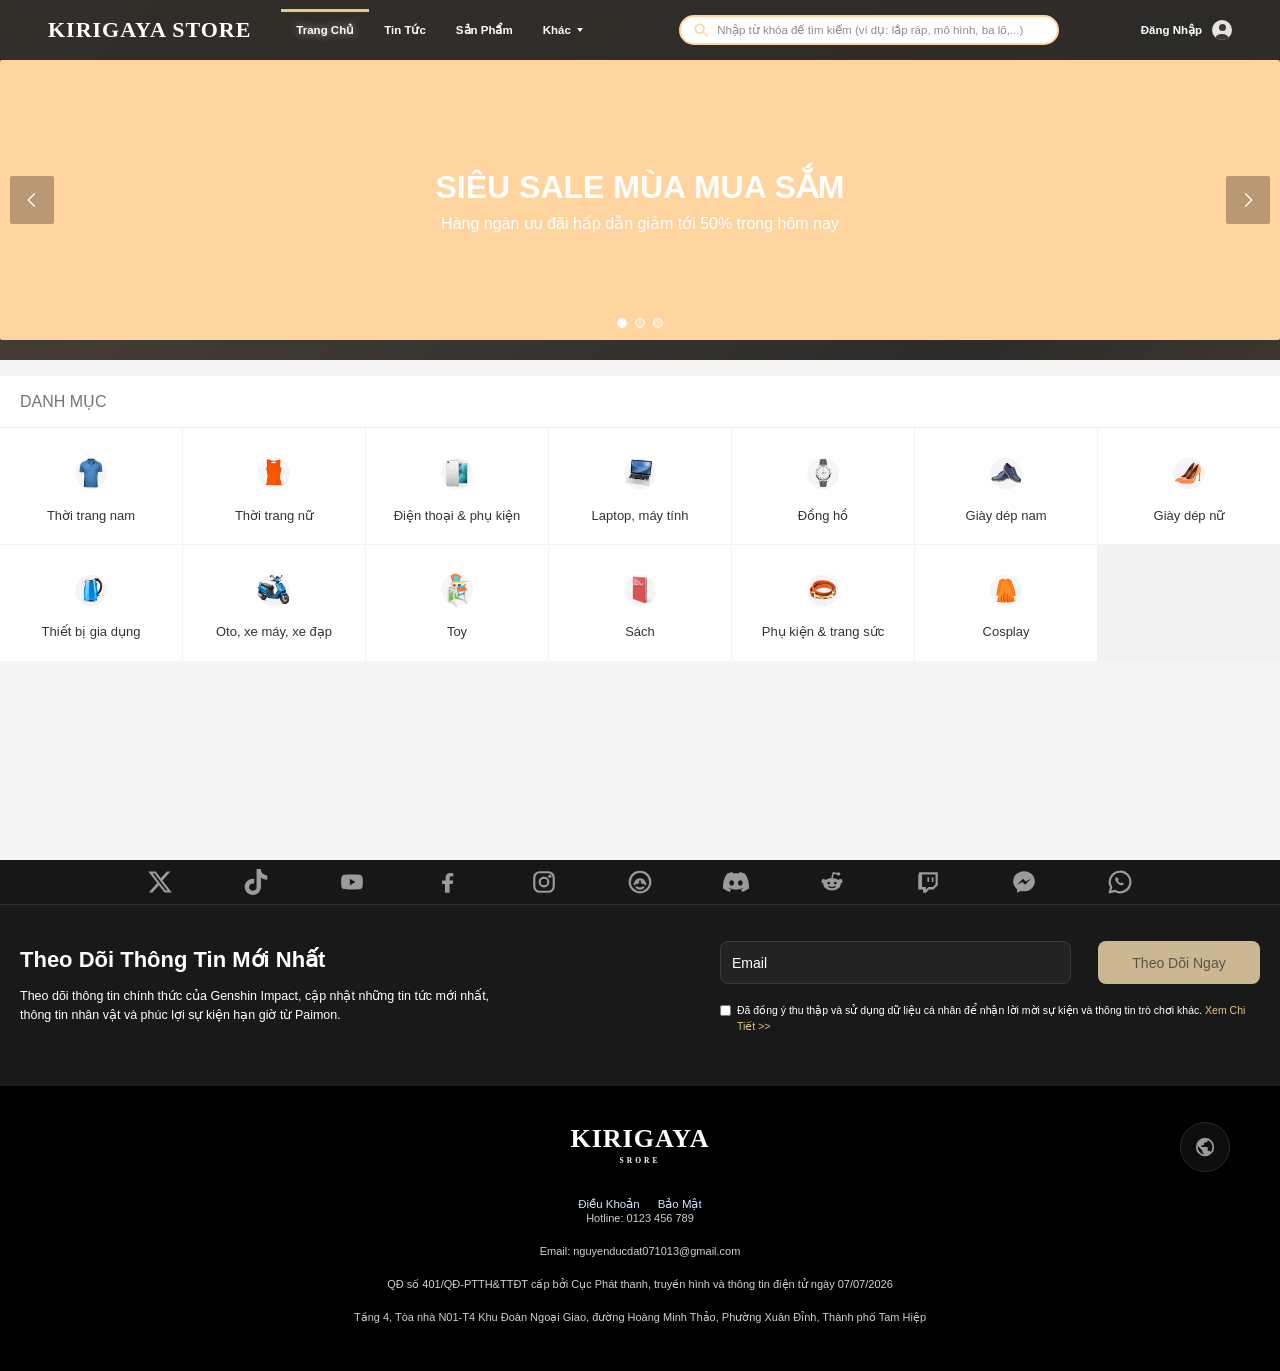
==== pages/index.html @ 2e1a30d1 "update ver2" ====
<!DOCTYPE html>
<html lang="vi">

<head>
  <meta charset="UTF-8">
  <meta name="viewport" content="width=device-width, initial-scale=1.0">
  <title>Smart Shopping Cart - Mua sắm thông minh</title>
  <link rel="stylesheet" href="../css/home.css">
  <link rel="stylesheet" href="../css/header-footer.css">
</head>

<body>

  <!-- header -->
  <header class="header">
  <div class="header__left">
    <a class="logo" href="../pages/index.html">KIRIGAYA STORE</a>

    <nav class="nav">
      <a class="active" href="#">Trang Chủ</a>
      <a href="../pages/news.html">Tin Tức</a>
      <a href="../pages/products.html">Sản Phẩm</a>
      <div class="dropdown">
        <a href="#">Khác<span class="caret"></span></a>
        <ul class="submenu">
          <li><a href="../pages/donate.html">Trung Tâm Liên Hệ</a></li>
          <li><a href="../pages/login.html">Đăng Nhập</a></li>
        </ul>
      </div>
    </nav>
  </div>


  <div class="header__center">
    <form class="search" role="search" onsubmit="return false">
      <svg viewBox="0 0 24 24" aria-hidden="true">
        <circle cx="10" cy="10" r="6.5"></circle>
        <line x1="15" y1="15" x2="21" y2="21"></line>
      </svg>
      <input type="search" placeholder="Nhập từ khóa để tìm kiếm (ví dụ: lắp ráp, mô hình, ba lô,...)" aria-label="Tìm kiếm">
    </form>
  </div>

  <div class="header__right">
    <a class="login" href="../pages/login.html">Đăng Nhập <span class="avatar"></span></a>
  </div>
  </header>

  <!-- banner -->
  <section class="banner" id="home">
    <div class="slider-container">
      <div class="slider" id="slider">

        <div class="slide slide-1">
          <div class="slide-content">
            <h2>SIÊU SALE MÙA MUA SẮM</h2>
            <p>Hàng ngàn ưu đãi hấp dẫn giảm tới 50% trong hôm nay</p>
          </div>
        </div>

        <div class="slide slide-2">
          <div class="slide-content">
            <h2>SMART SHOPPING CART</h2>
            <p>Trải nghiệm mua sắm tiện ích và giao diện hiện đại</p>
          </div>
        </div>

        <div class="slide slide-3">
          <div class="slide-content">
            <h2>GIAO HÀNG TẬN NƠI NHANH CHÓNG</h2>
            <p>Khám phá trọn vẹn 13 danh mục sản phẩm phong phú</p>
          </div>
        </div>

      </div>

      <!-- nut dieu huong -->
      <button class="nav-btn prev-btn" id="prev-btn" type="button">
        <img src="../assets/icon/icon-caret-left.svg" alt="">
      </button>
      <button class="nav-btn next-btn" id="next-btn" type="button">
        <img src="../assets/icon/icon-caret-right.svg" alt="">
      </button>

      <div class="slider-dots">
        <button class="dot dot--active" type="button"></button>
        <button class="dot" type="button"></button>
        <button class="dot" type="button"></button>
      </div>
    </div>
  </section>


  <!-- danh muc -->
  <main id="categories">
    <div class="container">
      <div class="category-section">
        <div class="section-header">
          <h2 class="section-title">Danh mục</h2>
        </div>
        <div class="cat-grid">

          <a href="#cat-1" class="card">
            <div class="card-icon"><img src="../assets/images/thoitrangnam.webp" alt="Thời trang nam"></div>
            <span class="card-name">Thời trang nam</span>
          </a>

          <a href="#cat-2" class="card">
            <div class="card-icon"><img src="../assets/images/thoitrangnu.webp" alt="Thời trang nữ"></div>
            <span class="card-name">Thời trang nữ</span>
          </a>

          <a href="#cat-3" class="card">
            <div class="card-icon"><img src="../assets/images/dienthoaivaphukien.webp" alt="Điện thoại &amp; phụ kiện"></div>
            <span class="card-name">Điện thoại &amp; phụ kiện</span>
          </a>

          <a href="#cat-4" class="card">
            <div class="card-icon"><img src="../assets/images/maytinhvalaptop.webp" alt="Laptop, máy tính"></div>
            <span class="card-name">Laptop, máy tính</span>
          </a>

          <a href="#cat-5" class="card">
            <div class="card-icon"><img src="../assets/images/dongho.webp" alt="Đồng hồ"></div>
            <span class="card-name">Đồng hồ</span>
          </a>

          <a href="#cat-6" class="card">
            <div class="card-icon"><img src="../assets/images/giadepnam.webp" alt="Giày dép nam"></div>
            <span class="card-name">Giày dép nam</span>
          </a>

          <a href="#cat-7" class="card">
            <div class="card-icon"><img src="../assets/images/giaydepnu.webp" alt="Giày dép nữ"></div>
            <span class="card-name">Giày dép nữ</span>
          </a>

          <a href="#cat-8" class="card">
            <div class="card-icon"><img src="../assets/images/thietbigiadung.webp" alt="Thiết bị gia dụng"></div>
            <span class="card-name">Thiết bị gia dụng</span>
          </a>

          <a href="#cat-9" class="card">
            <div class="card-icon"><img src="../assets/images/otoxemayxedap.webp" alt="Oto, xe máy, xe đạp"></div>
            <span class="card-name">Oto, xe máy, xe đạp</span>
          </a>

          <a href="#cat-10" class="card">
            <div class="card-icon"><img src="../assets/images/toy.webp" alt="Toy"></div>
            <span class="card-name">Toy</span>
          </a>

          <a href="#cat-11" class="card">
            <div class="card-icon"><img src="../assets/images/sach.webp" alt="Sách"></div>
            <span class="card-name">Sách</span>
          </a>

          <a href="#cat-12" class="card">
            <div class="card-icon"><img src="../assets/images/phukienvatrangsuc.webp" alt="Phụ kiện &amp; trang sức"></div>
            <span class="card-name">Phụ kiện &amp; trang sức</span>
          </a>

          <a href="#cat-13" class="card">
            <div class="card-icon"><img src="../assets/images/cosplay.webp" alt="Cosplay"></div>
            <span class="card-name">Cosplay</span>
          </a>

        </div>
      </div>
    </div>
  </main>
  <!-- footer -->
<section class="social">
  <ul class="social__list">
    <li><a href="#" aria-label="X"><svg viewBox="0 0 24 24"><path d="M18.244 2.25h3.308l-7.227 8.26 8.502 11.24H16.17l-5.214-6.817L4.99 21.75H1.68l7.73-8.835L1.254 2.25H8.08l4.713 6.231zm-1.161 17.52h1.833L7.084 4.126H5.117z"/></svg></a></li>
    <li><a href="#" aria-label="TikTok"><svg viewBox="0 0 24 24"><path d="M12.525.02c1.31-.02 2.61-.01 3.91-.02.08 1.53.63 3.09 1.75 4.17 1.12 1.11 2.7 1.62 4.24 1.79v4.03c-1.44-.05-2.89-.35-4.2-.97-.57-.26-1.1-.59-1.62-.93-.01 2.92.01 5.84-.02 8.75-.08 1.4-.54 2.79-1.35 3.94-1.31 1.92-3.58 3.17-5.91 3.21-1.43.08-2.86-.31-4.08-1.03-2.02-1.19-3.44-3.37-3.65-5.71-.02-.5-.03-1-.01-1.49.18-1.9 1.12-3.72 2.58-4.96 1.66-1.44 3.98-2.13 6.15-1.72.02 1.48-.04 2.96-.04 4.44-.99-.32-2.15-.23-3.02.37-.63.41-1.11 1.04-1.36 1.75-.21.51-.15 1.07-.14 1.61.24 1.64 1.82 3.02 3.5 2.87 1.12-.01 2.19-.66 2.77-1.61.19-.33.4-.67.41-1.06.1-1.79.06-3.57.07-5.36.01-4.03-.01-8.05.02-12.07z"/></svg></a></li>
    <li><a href="#" aria-label="YouTube"><svg viewBox="0 0 24 24"><path fill-rule="evenodd" d="M21.6 7.2a2.5 2.5 0 0 0-1.76-1.77C18.3 5 12 5 12 5s-6.3 0-7.84.43A2.5 2.5 0 0 0 2.4 7.2C2 8.76 2 12 2 12s0 3.24.4 4.8a2.5 2.5 0 0 0 1.76 1.77C5.7 19 12 19 12 19s6.3 0 7.84-.43a2.5 2.5 0 0 0 1.76-1.77C22 15.24 22 12 22 12s0-3.24-.4-4.8zM10 15V9l5.2 3z"/></svg></a></li>
    <li><a href="#" aria-label="Facebook"><svg viewBox="0 0 24 24"><path d="M13.5 22v-8.2h2.8l.5-3.3h-3.3V8.4c0-.9.4-1.7 1.8-1.7h1.6V3.9s-1.4-.3-2.8-.3c-2.8 0-4.4 1.7-4.4 4.6v2.3H6.5v3.3h2.7V22z"/></svg></a></li>
    <li><a href="#" aria-label="Instagram"><svg viewBox="0 0 24 24" class="stroke"><rect x="3" y="3" width="18" height="18" rx="5"/><circle cx="12" cy="12" r="4"/><circle cx="17.4" cy="6.6" r=".6" fill="currentColor"/></svg></a></li>
    <li><a href="#" aria-label="HoYoLAB"><svg viewBox="0 0 24 24" class="stroke"><circle cx="12" cy="12" r="9.5"/><path d="M7 14c1-3 3-4.500 5-4.500s4 1.500 5 4.500M9 17c1 .8 2 1.100 3 1.100s2-.3 3-1.100"/><circle cx="9.500" cy="12" r=".8" fill="currentColor"/><circle cx="14.500" cy="12" r=".8" fill="currentColor"/></svg></a></li>
    <li><a href="#" aria-label="Discord"><svg viewBox="0 0 24 24"><path d="M20.317 4.3698a19.7913 19.7913 0 00-4.8851-1.5152.0741.0741 0 00-.0785.0371c-.211.3753-.4447.8648-.6083 1.2495-1.8447-.2762-3.68-.2762-5.4868 0-.1636-.3933-.4058-.8742-.6177-1.2495a.077.077 0 00-.0785-.037 19.7363 19.7363 0 00-4.8852 1.515.0699.0699 0 00-.0321.0277C.5334 9.0458-.319 13.5799.0992 18.0578a.0824.0824 0 00.0312.0561c2.0528 1.5076 4.0413 2.4228 5.9929 3.0294a.0777.0777 0 00.0842-.0276c.4616-.6304.8731-1.2952 1.226-1.9942a.076.076 0 00-.0416-.1057c-.6528-.2476-1.2743-.5495-1.8722-.8923a.077.077 0 01-.0076-.1277c.1258-.0943.2517-.1923.3718-.2914a.0743.0743 0 01.0776-.0105c3.9278 1.7933 8.18 1.7933 12.0614 0a.0739.0739 0 01.0785.0095c.1202.099.246.1981.3728.2924a.077.077 0 01-.0066.1276 12.2986 12.2986 0 01-1.873.8914.0766.0766 0 00-.0407.1067c.3604.698.7719 1.3628 1.225 1.9932a.076.076 0 00.0842.0286c1.961-.6067 3.9495-1.5219 6.0023-3.0294a.077.077 0 00.0313-.0552c.5004-5.177-.8382-9.6739-3.5485-13.6604a.061.061 0 00-.0312-.0286zM8.02 15.3312c-1.1825 0-2.1569-1.0857-2.1569-2.419 0-1.3332.9555-2.4189 2.157-2.4189 1.2108 0 2.1757 1.0952 2.1568 2.419 0 1.3332-.9555 2.4189-2.1569 2.4189zm7.9748 0c-1.1825 0-2.1569-1.0857-2.1569-2.419 0-1.3332.9554-2.4189 2.1569-2.4189 1.2108 0 2.1757 1.0952 2.1568 2.419 0 1.3332-.946 2.4189-2.1568 2.4189Z"/></svg></a></li>
    <li><a href="#" aria-label="Reddit"><svg viewBox="0 0 24 24"><ellipse cx="12" cy="14" rx="8" ry="5.8"/><circle cx="4.300" cy="11.300" r="2"/><circle cx="19.700" cy="11.300" r="2"/><circle cx="18" cy="4.500" r="1.600"/><path d="M12 8.300l1.200-4.600 4.800 1" fill="none" stroke="currentColor" stroke-width="1.400"/><circle cx="9" cy="13" r="1.300" fill="#171717"/><circle cx="15" cy="13" r="1.300" fill="#171717"/><path d="M9.200 16.300c1.600 1 4 1 5.600 0" fill="none" stroke="#171717" stroke-width="1.200" stroke-linecap="round"/></svg></a></li>
    <li><a href="#" aria-label="Twitch"><svg viewBox="0 0 24 24"><path fill-rule="evenodd" d="M4 3L3 6v13h4.500v3H10l3-3h4l4-4V3H4zm15 11l-2.500 2.500h-4L10 19v-2.500H6.500V5H19v9zM15.500 7.500H17V12h-1.500zm-4 0H13V12h-1.500z"/></svg></a></li>
    <li><a href="#" aria-label="Messenger"><svg viewBox="0 0 24 24"><path fill-rule="evenodd" d="M12 2C6.400 2 2 6.200 2 11.400c0 2.900 1.400 5.500 3.600 7.200V22l3.300-1.800c.9.300 1.900.4 3.100.4 5.600 0 10-4.200 10-9.400S17.600 2 12 2zm1 12.600l-2.500-2.700-4.900 2.700 5.400-5.700 2.600 2.700 4.800-2.700L13 14.600z"/></svg></a></li>
    <li><a href="#" aria-label="WhatsApp"><svg viewBox="0 0 24 24"><path class="stroke" style="fill:none;stroke:currentColor;stroke-width:2;stroke-linejoin:round" d="M12 2.500a9.500 9.500 0 0 0-8.100 14.400L2.500 21.500l4.800-1.300A9.500 9.500 0 1 0 12 2.500z"/><path d="M9 7.500c-.3 0-.8.1-1.100.6-.5.8-.6 2 .6 3.600 1.500 2 3 3 4.600 3.300 1 .2 2-.4 2.200-1.200l-.1-.6-1.800-.9-.8.900c-1-.4-2-1.400-2.500-2.400l.7-.8-.9-1.900z"/></svg></a></li>
  </ul>
</section>

<!-- 2. Đăng ký nhận tin -->
<section class="subscribe">
  <div class="subscribe__inner">
    <div class="subscribe__info">
      <h2>Theo Dõi Thông Tin Mới Nhất</h2>
      <p>Theo dõi thông tin chính thức của Genshin Impact, cập nhật những tin tức mới nhất, thông tin nhân vật và phúc lợi sự kiện hạn giờ từ Paimon.</p>
    </div>

    <form class="subscribe__form" onsubmit="return false">
      <div class="subscribe__row">
        <input type="email" placeholder="Email" aria-label="Email">
        <button type="submit">Theo Dõi Ngay</button>
      </div>
      <label class="consent">
        <input type="checkbox">
        <span>Đã đồng ý thu thập và sử dụng dữ liệu cá nhân để nhận lời mời sự kiện và thông tin trò chơi khác. <a href="#">Xem Chi Tiết &gt;&gt;</a></span>
      </label>
    </form>
  </div>
</section>

<!-- 3. Chân trang -->
<footer class="footer">
  <a class="footer__logo" href="#">
    <b>KIRIGAYA</b>
    <small>SRORE</small>
  </a>

  <div class="footer__links">
    <a href="#">Điều Khoản</a>
    <a href="#">Bảo Mật</a>
  </div>

  <div class="footer__info">
    <p>Hotline: 0123 456 789</p>
    <p>Email: nguyenducdat071013@gmail.com</p>
    <p>QĐ số 401/QĐ-PTTH&amp;TTĐT cấp bởi Cục Phát thanh, truyền hình và thông tin điện tử ngày 07/07/2026</p>
    <p>Tầng 4, Tòa nhà N01-T4 Khu Đoàn Ngoại Giao, đường Hoàng Minh Thảo, Phường Xuân Đỉnh, Thành phố Tam Hiệp</p>
  </div>

  <button class="lang" type="button" aria-label="Ngôn ngữ">
    <svg viewBox="0 0 24 24"><path d="M12 2a10 10 0 1 0 0 20 10 10 0 0 0 0-20zm-1 17.9A8 8 0 0 1 4.100 11L9 15.900V17c0 1 .9 2 2 2v.9zm6.900-2.500A2 2 0 0 0 16 16h-1v-3c0-.6-.4-1-1-1H8v-2h2c.6 0 1-.4 1-1V7h2c1.100 0 2-.9 2-2v-.4a8 8 0 0 1 2.900 12.800z"/></svg>
  </button>
</footer>

  <script src="../js/banner.js">
  </script>
</body>

</html>
---- css/home.css ----
* {
  box-sizing: border-box;
  margin: 0;
}

body {
  background: #f5f5f5;
  color: #212121;
}

a {
  text-decoration: none;
  color: inherit;
}

ul {
  list-style: none;
}

.cart-btn {
  position: relative;
  padding: 0.5rem;
  color: #fff;
  display: flex;
}

.cart-btn img {
  width: 28px;
  height: 28px;
}

.cart-badge {
  position: absolute;
  top: 1px;
  right: -6px;
  background: #fff;
  color: #ee4d2d;
  font-weight: 700;
  font-size: 0.75rem;
  border-radius: 10px;
  padding: 0.15rem 0.45rem;
}

/* 3. BANNER SLIDER */
.banner {
  padding-bottom: 1.25rem;
}

.slider-container {
  position: relative;
}

.slider {
  display: flex;
  height: 280px;
  border-radius: 2px;
  overflow: hidden;
}

.slide {
  flex: 0 0 100%;
  width: 100%;
  height: 100%;
  display: flex;
  align-items: center;
  justify-content: center;
  text-align: center; 
  color: #fff;
  background: linear-gradient(135deg, #ffd49f, #ffd49f);
}

.slide-content h2 {
  font-size: 2rem;
  font-weight: 700;
  margin-bottom: 0.5rem;
}

.nav-btn {
  position: absolute;
  top: 50%;
  transform: translateY(-50%);
  width: 44px;
  height: 48px;
  background: rgba(0, 0, 0, 0.28);
  border: none;
  border-radius: 2px;
  display: flex;
  align-items: center;
  justify-content: center;
  cursor: pointer;
  z-index: 10;
}

.nav-btn img {
  width: 20px;
  height: 20px;
  filter: brightness(0) invert(1);
}

.prev-btn { left: 10px; }
.next-btn { right: 10px; }

.slider-dots {
  position: absolute;
  bottom: 12px;
  left: 50%;
  transform: translateX(-50%);
  display: flex;
  gap: 8px;
  z-index: 10;
}

.dot {
  width: 10px;
  height: 10px;
  border-radius: 50%;
  background: rgba(255, 255, 255, 0.35);
  border: 1.5px solid #fff;
  cursor: pointer;
  padding: 0;
}

.dot--active {
  background: #fff;
}

/* 4. DANH MỤC */
main {
  padding: 1rem 0 3rem;
  height: 500px;
  background: #f5f5f5;
}

.category-section {
  background: #fff;
  border-radius: 2px;
  overflow: hidden;
}

.section-header {
  padding: 1rem 1.25rem;
  border-bottom: 1px solid rgba(0, 0, 0, 0.09);
}

.section-title {
  font-size: 1rem;
  font-weight: 500;
  text-transform: uppercase;
  color: #757575;
}

.cat-grid {
  display: grid;
  grid-template-columns: repeat(7, 1fr);
  background: rgba(0, 0, 0, 0.05);
  gap: 1px;
}

.card {
  background: #fff;
  padding: 1.25rem 0.6rem;
  display: flex;
  flex-direction: column;
  align-items: center;
  text-align: center;
  gap: 0.6rem;
}

.card:hover .card-name {
  color: #ee4d2d;
}

.card-icon {
  width: 50px;
  height: 50px;
  display: flex;
  align-items: center;
  justify-content: center;
}

.card-icon img {
  width: 42px;
  height: 42px;
  display: block;
}

.card-name {
  font-size: 0.8125rem;
  line-height: 1.25;
  color: #333;
}


/* 6. RESPONSIVE */
@media (max-width: 768px) {
  .header-inner { padding: 0.75rem 1rem; gap: 1rem; }
  .logo span { display: none; }
  .slider { height: 200px; }
  .slide { padding: 1.5rem 1rem; }
  .slide-content h2 { font-size: 1.35rem; }
  .slide-content p { font-size: 0.875rem; }
  .cat-grid { grid-template-columns: repeat(3, 1fr); }
  .footer-grid { grid-template-columns: repeat(2, 1fr); }
  .footer-copyright-bar { flex-direction: column; text-align: center; }
}

@media (max-width: 480px) {
  .cat-grid { grid-template-columns: repeat(2, 1fr); }
  .footer-grid { grid-template-columns: 1fr; }
}
---- css/header-footer.css ----
:root {
    --header-bg: rgba(46, 43, 41, 0.82);   /* nền xám nâu trong suốt */
    --text: #d8d6d3;                        /* chữ menu thường */
    --text-active: #ffffff;                 /* chữ menu đang chọn */                    /* vạch xanh trên mục "Trang Chủ" */
    --font: "Segoe UI", Tahoma, Arial, sans-serif;
    --bg-top: #171717;        /* thanh icon mạng xã hội */
    --bg-sub: #191919;        /* khối đăng ký nhận tin */
    --bg-bottom: #000;        /* phần chân trang */
    --line: #2f2f2f;          /* đường kẻ */
    --icon: #9b9b9b;          /* màu icon mạng xã hội */
    --icon-hover: #fff;
    --text: #fff;
    --text-dim: #cfcfcf;      /* chữ thông tin pháp lý */
    --link: #cfe3ff;          /* Điều Khoản, Bảo Mật */
    --accent: #e3c984;        /* link "Xem Chi Tiết" */
    --btn: #cbb892;           /* nút Theo Dõi Ngay */
    --btn-text: #5a5346;
    --input-bg: #232323;
    --input-border: #3b3b3b;
  }

  * { box-sizing: border-box; margin: 0; padding: 0; }

  body {
    font-family: var(--font);
    min-height: 100vh;
    /* nền demo giống ảnh game, bạn thay bằng ảnh của bạn */
    background: linear-gradient(135deg, #4a4338 0%, #2d2b2a 50%, #6b5a3a 100%);
  }

  .header {
    display: flex;
    align-items: center;
    justify-content: space-between;
    height: 60px;
    padding: 0 48px;
    background: var(--header-bg);
    backdrop-filter: blur(4px);
    position: relative;
    z-index: 1000;
  }
  
    .header__center {
    flex: 1;
    display: flex;
    justify-content: center;
    min-width: 0;
    padding: 0 24px;
  }

  .search {
    display: flex;
    align-items: center;
    gap: 8px;
    width: 100%;
    max-width: 380px;
    height: 30px;
    padding: 0 12px;
    background: #fff;
    border: 2px solid #ffd49f;          /* viền đỏ */
    border-radius: 999px;
    transition: box-shadow .2s;
  }

  .search:focus-within {
    box-shadow: 0 0 0 3px rgba(208, 35, 59, 0.35);
  }

  .search svg {
    flex: none;
    width: 16px; height: 16px;
    stroke: #ffd49f;                    /* icon kính lúp đỏ */
    fill: none;
    stroke-width: 2.4;
    stroke-linecap: round;
  }

  .search input {
    flex: 1;
    min-width: 0;
    border: 0;
    outline: 0;
    background: transparent;
    font: 400 11.5px var(--font);
    color: #333;
  }

  .search input::placeholder { color: #8b8b8b; }

  .header__left,
  .header__right { display: flex; align-items: center; }

  /* Icon nhỏ + logo */
  .icon-btn {
    width: 22px; height: 22px;
    border-radius: 50%;
    background: #1d1c1c;
    border: 1px solid #5a5856;
    margin-right: 14px;
  }

  .logo {
    font-family: Georgia, "Times New Roman", serif;
    font-size: 22px;
    font-weight: 700;
    letter-spacing: 1px;
    color: #fff;
    text-decoration: none;
    line-height: 1;
    margin-right: 30px;
  }

  /* Menu */
  .nav { display: flex; height: 42px; }

  .nav > a,
  .nav .dropdown > a {
    position: relative;
    display: flex;
    align-items: center;
    padding: 0 15px;
    font-size: 11.5px;
    font-weight: 600;
    color: var(--text);
    text-decoration: none;
    transition: color .2s;
  }

    .caret {
    display: inline-block;
    margin-left: 6px;
    border-left: 3px solid transparent;
    border-right: 3px solid transparent;
    border-top: 4px solid var(--text);
  }

  /* Vạch xanh phía trên: ẩn mặc định, hiện khi hover hoặc đang chọn */
  .nav > a::before,
  .nav .dropdown > a::before {
    content: "";
    position: absolute;
    top: 0; left: 0; right: 0;
    height: 3px;
    background: var(--accent);
    opacity: 0;
    transform: scaleX(0.4);
    transition: opacity .2s ease, transform .2s ease;
  }

  /* Hover và đang chọn: chữ sáng lên + hiện vạch xanh */
  .nav > a:hover,
  .nav > a.active,
  .nav .dropdown:hover > a {
    color: var(--text-active);
    text-shadow: 0 0 8px rgba(255, 255, 255, 0.55);
  }

  .nav > a:hover::before,
  .nav > a.active::before,
  .nav .dropdown:hover > a::before {
    opacity: 1;
    transform: scaleX(1);
  }

  .nav > a.active { font-weight: 700; }

  /* ===== Dropdown (sub nav) ===== */
  .dropdown {
    position: relative;
    display: flex;
  }

  .dropdown .caret { transition: transform .2s; }
  .dropdown:hover .caret {
    transform: rotate(180deg);
    border-top-color: var(--text-active);
  }

  .submenu {
    position: absolute;
    top: 100%;
    left: 0;
    min-width: 143px;
    list-style: none;
    background: rgba(46, 43, 41, 0.97);
    box-shadow: 0 6px 16px rgba(0, 0, 0, 0.35);
    /* ẩn mặc định */
    opacity: 0;
    visibility: hidden;
    transform: translateY(-6px);
    transition: opacity .2s ease, transform .2s ease, visibility .2s;
    z-index: 10;
  }

  .dropdown:hover .submenu,
  .dropdown:focus-within .submenu {
    opacity: 1;
    visibility: visible;
    transform: translateY(0);
  }

  .submenu a {
    display: block;
    padding: 14px 15px;
    font-size: 11.5px;
    font-weight: 600;
    color: var(--text-active);
    text-decoration: none;
    white-space: nowrap;
    transition: color .2s, background .2s, text-shadow .2s;
  }

  .submenu a:hover {
    color: var(--accent);
    background: rgba(255, 255, 255, 0.06);
    text-shadow: 0 0 8px rgba(111, 211, 240, 0.6);
  }

  /* Mũi tên dropdown */
  .caret {
    display: inline-block;
    margin-left: 6px;
    border-left: 3px solid transparent;
    border-right: 3px solid transparent;
    border-top: 4px solid var(--text);
  }

  /* Đăng nhập */
  .login {
    display: flex;
    align-items: center;
    gap: 10px;
    font-size: 11.5px;
    font-weight: 600;
    color: var(--text-active);
    text-decoration: none;
  }

  .avatar {
    width: 20px; height: 20px;
    border-radius: 50%;
    background: #e6e4e1;
    position: relative;
    overflow: hidden;
  }
  .avatar::before { /* đầu */
    content: "";
    position: absolute;
    left: 50%; top: 4px;
    width: 7px; height: 7px;
    margin-left: -3.5px;
    border-radius: 50%;
    background: #3b3938;
  }
  .avatar::after { /* vai */
    content: "";
    position: absolute;
    left: 50%; bottom: -4px;
    width: 14px; height: 10px;
    margin-left: -7px;
    border-radius: 50%;
    background: #3b3938;
  }


  .social {
    background: var(--bg-top);
    border-bottom: 1px solid var(--line);
  }

  .social__list {
    display: flex;
    flex-wrap: wrap;
    justify-content: center;
    gap: 14px 70px;
    list-style: none;
    padding: 9px 20px;
  }

  .social__list a {
    display: block;
    width: 26px;
    height: 26px;
    color: var(--icon);
    transition: color .2s, transform .2s;
  }

  .social__list a:hover { color: var(--icon-hover); transform: translateY(-2px); }

  .social__list svg { width: 100%; height: 100%; fill: currentColor; }
  .social__list .stroke { fill: none; stroke: currentColor; stroke-width: 2; stroke-linecap: round; }

  /* ===== 2. Đăng ký nhận tin ===== */
  .subscribe { background: var(--bg-sub); }

  .subscribe__inner {
    max-width: 1405px;
    margin: 0 auto;
    padding: 36px 20px 52px;
    display: flex;
    justify-content: space-between;
    gap: 40px;
    color: #fff
  }

  .subscribe__info h2 {
    font-size: 22px;
    font-weight: 700;
    margin-top: 6px;
    margin-bottom: 14px;
  }

  .subscribe__info p {
    max-width: 500px;
    font-size: 12.5px;
    line-height: 19px;
  }

  .subscribe__form { width: 540px; max-width: 100%; }

  .subscribe__row { display: flex; gap: 27px; }

  .subscribe__row input[type="email"] {
    flex: 1;
    min-width: 0;
    height: 43px;
    padding: 0 11px;
    background: var(--input-bg);
    border: 1px solid var(--input-border);
    border-radius: 8px;
    color: var(--text);
    font: 400 14px var(--font);
    outline: 0;
    transition: border-color .2s;
  }

  .subscribe__row input::placeholder { color: #FFF; }
  .subscribe__row input:focus { border-color: var(--btn); }

  .subscribe__row button {
    width: 162px;
    height: 43px;
    background: var(--btn);
    color: var(--btn-text);
    border: 0;
    border-radius: 8px;
    font: 400 14px var(--font);
    cursor: pointer;
    transition: filter .2s;
  }

  .subscribe__row button:hover { filter: brightness(1.1); }

  .consent {
    display: flex;
    align-items: flex-start;
    gap: 6px;
    margin-top: 18px;
    font-size: 10.5px;
    line-height: 16px;
    cursor: pointer;
  }

  .consent input {
    flex: none;
    width: 11px; height: 11px;
    margin-top: 3px;
    accent-color: var(--btn);
  }

  .consent a { color: var(--accent); }

  /* ===== 3. Chân trang ===== */
  .footer {
    position: relative;
    background: var(--bg-bottom);
    padding: 38px 20px 28px;
    text-align: center;
  }

  .footer__logo {
    display: inline-block;
    color: #fff;
    line-height: 1;
  }

  .footer__logo b {
    display: block;
    font: 700 26px Georgia, "Times New Roman", serif;
    letter-spacing: 1px;
  }

  .footer__logo small {
    display: block;
    font: 700 7.5px Georgia, serif;
    letter-spacing: 3px;
    margin-top: 2px;
  }

  .footer__links {
    display: flex;
    justify-content: center;
    gap: 18px;
    margin-top: 30px;
    font-size: 11.5px;
  }

  .footer__links a { color: var(--link); transition: color .2s; }
  .footer__links a:hover { color: #fff; }

  /* Logo Funtap + huy hiệu 18+ */
  .badges {
    display: flex;
    justify-content: center;
    align-items: center;
    gap: 18px;
    margin: 18px 0 20px;
  }

  .funtap { display: flex; align-items: center; gap: 4px; }
  .funtap svg { width: 40px; height: 40px; }
  .funtap__text { text-align: left; line-height: 1; font-family: Georgia, "Times New Roman", serif; }
  .funtap__text b { display: block; font-size: 24px; font-weight: 400; color: #e8461e; }
  .funtap__text span { display: block; font-size: 15px; color: #8a8a8a; margin-top: -1px; }

  .age {
    width: 40px;
    height: 56px;
    background: #fff;
    border: 1px solid #000;
    outline: 1px solid #fff;
    color: #000;
    text-align: center;
    overflow: hidden;
  }
  .age i {
    display: block;
    height: 9px;
    margin: 2px 2px 0;
    background: repeating-linear-gradient(90deg, #000 0 1px, #fff 1px 2px, #000 2px 4px, #fff 4px 5px);
  }
  .age b { display: block; font: 700 17px Arial, sans-serif; margin-top: 5px; line-height: 1.1; }
  .age small { display: block; font: 700 4.5px Arial, sans-serif; margin: 4px 2px 0; padding: 1px 0; background: #000; color: #fff; }

  .footer__info p {
    font-size: 11px;
    line-height: 14px;
    color: var(--text-dim);
    margin-bottom: 19px;
  }

  /* Nút chọn ngôn ngữ */
  .lang {
    position: absolute;
    right: 50px;
    top: 36px;
    display: grid;
    place-items: center;
    width: 50px;
    height: 50px;
    border-radius: 50%;
    background: #0d0d0d;
    border: 1px solid #2a2a2a;
    color: #9b9b9b;
    cursor: pointer;
    transition: color .2s, border-color .2s;
  }
  .lang:hover { color: #fff; border-color: #555; }
  .lang svg { width: 22px; height: 22px; fill: currentColor; }
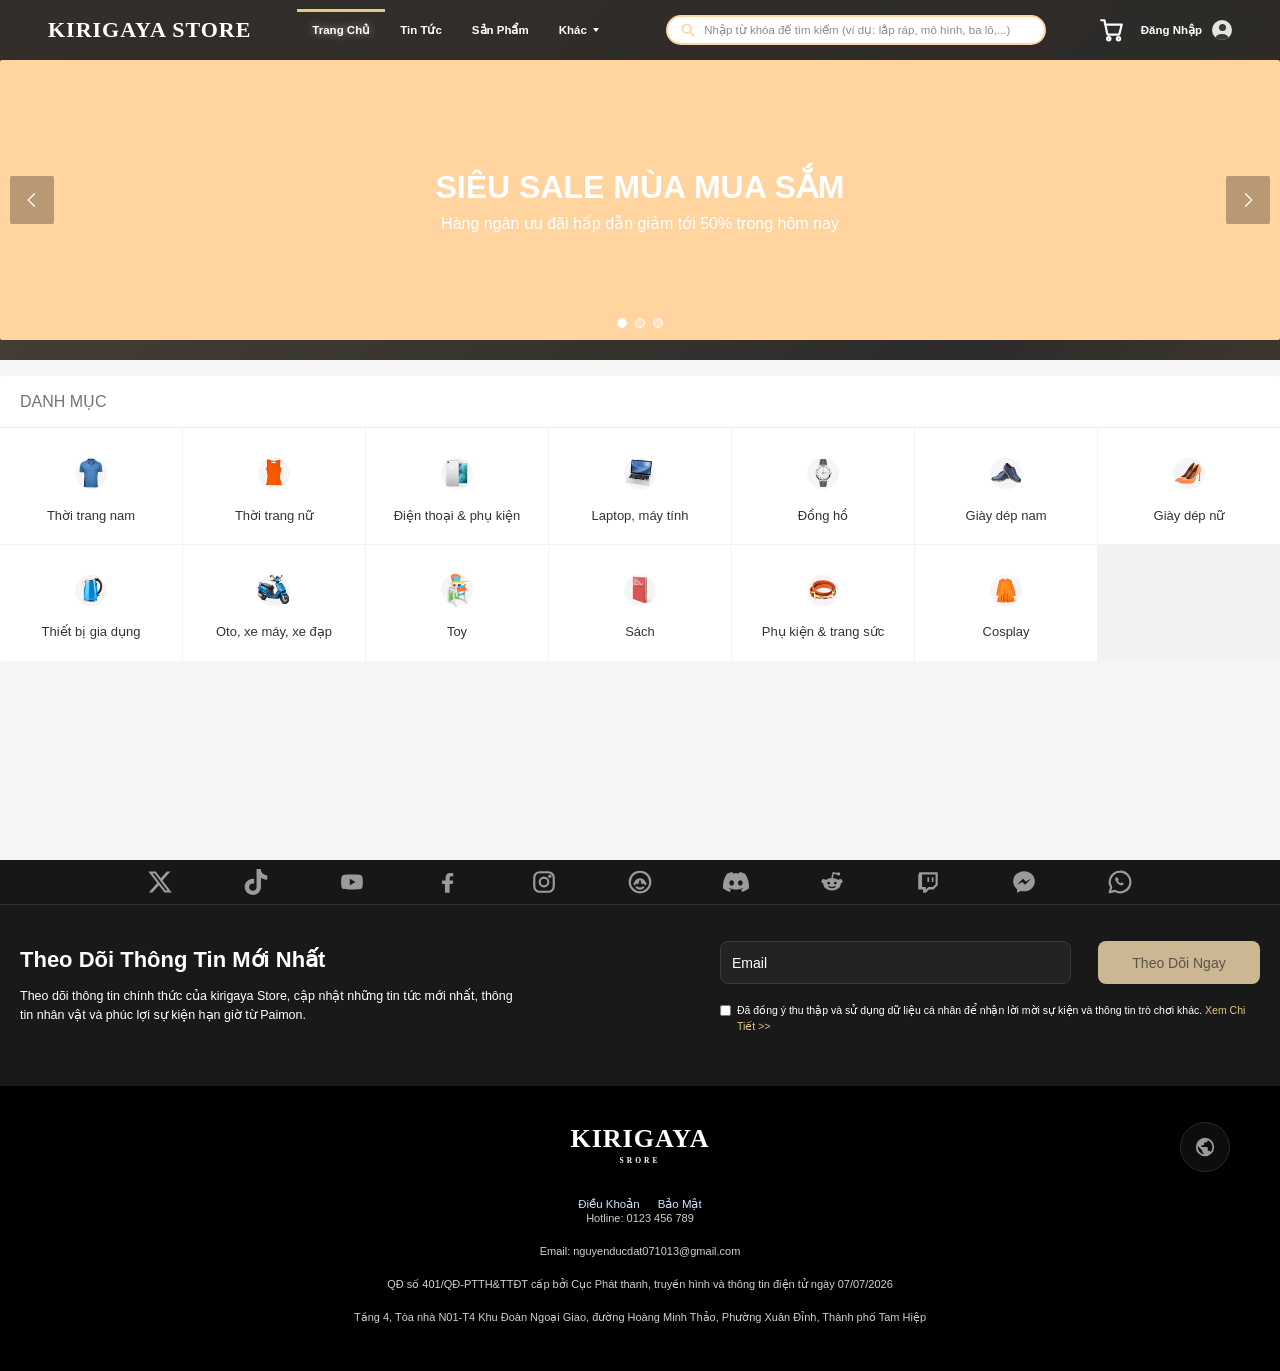
==== commit 30647608: "update" ====
--- a/pages/index.html
+++ b/pages/index.html
@@ -31,17 +31,27 @@
   </div>
 
 
-  <div class="header__center">
-    <form class="search" role="search" onsubmit="return false">
+<div class="header__center">
+  <form class="search" role="search" onsubmit="return false">
+    <svg viewBox="0 0 24 24" aria-hidden="true">
+      <circle cx="10" cy="10" r="6.5"></circle>
+      <line x1="15" y1="15" x2="21" y2="21"></line>
+    </svg>
+    <input id="search-input" autocomplete="off" type="search" placeholder="Nhập từ khóa để tìm kiếm (ví dụ: lắp ráp, mô hình, ba lô,...)" aria-label="Tìm kiếm">
+  </form>
+
+  <div class="search-suggest" id="search-suggest" hidden></div>
+</div>
+
+  <div class="header__right">
+    <a class="cart" href="../pages/cart.html" aria-label="Giỏ hàng">
       <svg viewBox="0 0 24 24" aria-hidden="true">
-        <circle cx="10" cy="10" r="6.5"></circle>
-        <line x1="15" y1="15" x2="21" y2="21"></line>
+        <circle cx="9" cy="20" r="1.5"></circle>
+        <circle cx="18" cy="20" r="1.5"></circle>
+        <path d="M2 3h3l2.6 12.4a1 1 0 0 0 1 .8h9.3a1 1 0 0 0 1-.8L21 7H5.6"></path>
       </svg>
-      <input type="search" placeholder="Nhập từ khóa để tìm kiếm (ví dụ: lắp ráp, mô hình, ba lô,...)" aria-label="Tìm kiếm">
-    </form>
-  </div>
-
-  <div class="header__right">
+      <span class="cart-badge" hidden>0</span>
+    </a>
     <a class="login" href="../pages/login.html">Đăng Nhập <span class="avatar"></span></a>
   </div>
   </header>
@@ -191,7 +201,7 @@
   <div class="subscribe__inner">
     <div class="subscribe__info">
       <h2>Theo Dõi Thông Tin Mới Nhất</h2>
-      <p>Theo dõi thông tin chính thức của Genshin Impact, cập nhật những tin tức mới nhất, thông tin nhân vật và phúc lợi sự kiện hạn giờ từ Paimon.</p>
+      <p>Theo dõi thông tin chính thức của kirigaya Store, cập nhật những tin tức mới nhất, thông tin nhân vật và phúc lợi sự kiện hạn giờ từ Paimon.</p>
     </div>
 
     <form class="subscribe__form" onsubmit="return false">
@@ -231,8 +241,9 @@
   </button>
 </footer>
 
-  <script src="../js/banner.js">
-  </script>
+  <script src="../js/banner.js"></script>
+  <script src="../js/storage.js"></script>
+  <script src="../js/search.js"></script>
 </body>
 
 </html>
--- a/css/header-footer.css
+++ b/css/header-footer.css
@@ -46,6 +46,7 @@
     justify-content: center;
     min-width: 0;
     padding: 0 24px;
+    position: relative;
   }
 
   .search {
@@ -63,8 +64,45 @@
   }
 
   .search:focus-within {
-    box-shadow: 0 0 0 3px rgba(208, 35, 59, 0.35);
-  }
+    box-shadow: 0 0 0 1px #ffd49f;
+  }
+
+  .cart {
+  position: relative;
+  display: inline-flex;
+  align-items: center;
+  color: #fff;
+}
+
+.cart svg {
+  width: 26px;
+  height: 26px;
+  fill: none;
+  stroke: currentColor;
+  stroke-width: 2;
+  stroke-linecap: round;
+  stroke-linejoin: round;
+}
+
+.cart-badge {
+  position: absolute;
+  top: -8px;
+  right: -10px;
+  min-width: 28px;
+  height: 18px;
+  padding: 0 5px;
+  border-radius: 9px;
+  background: #fff;
+  color: #2e2b29d1;
+  font-size: 11px;
+  font-weight: 700;
+  line-height: 18px;
+  text-align: center;
+}
+
+.cart-badge[hidden] {
+  display: none;
+}
 
   .search svg {
     flex: none;
@@ -87,8 +125,53 @@
 
   .search input::placeholder { color: #8b8b8b; }
 
+  .search-suggest {
+  position: absolute;
+  top: calc(100% + 6px);
+  left: 0;
+  right: 0;
+  max-height: 380px;
+  overflow-y: auto;
+  background: #fff;
+  color: #222;
+  border-radius: 10px;
+  box-shadow: 0 8px 24px rgba(0, 0, 0, 0.2);
+  z-index: 1000;
+}
+.search-suggest[hidden] { display: none; }
+
+.suggest-item {
+  display: flex;
+  align-items: center;
+  gap: 12px;
+  padding: 8px 12px;
+  color: inherit;
+  text-decoration: none;
+}
+.suggest-item:hover,
+.suggest-item.active { background: #f2f4f3; }
+
+.suggest-item img {
+  width: 44px;
+  height: 44px;
+  object-fit: cover;
+  border-radius: 6px;
+  flex-shrink: 0;
+}
+.suggest-name {
+  flex: 1;
+  min-width: 0;
+  font-size: 14px;
+  display: -webkit-box;
+  -webkit-line-clamp: 2;
+  -webkit-box-orient: vertical;
+  overflow: hidden;
+}
+.suggest-price { color: #ffd49f; font-weight: 600; font-size: 13px; white-space: nowrap; }
+.suggest-empty { padding: 14px; color: #666; font-size: 14px; }
+
   .header__left,
-  .header__right { display: flex; align-items: center; }
+  .header__right { display: flex; align-items: center; gap: 16px;}
 
   /* Icon nhỏ + logo */
   .icon-btn {
